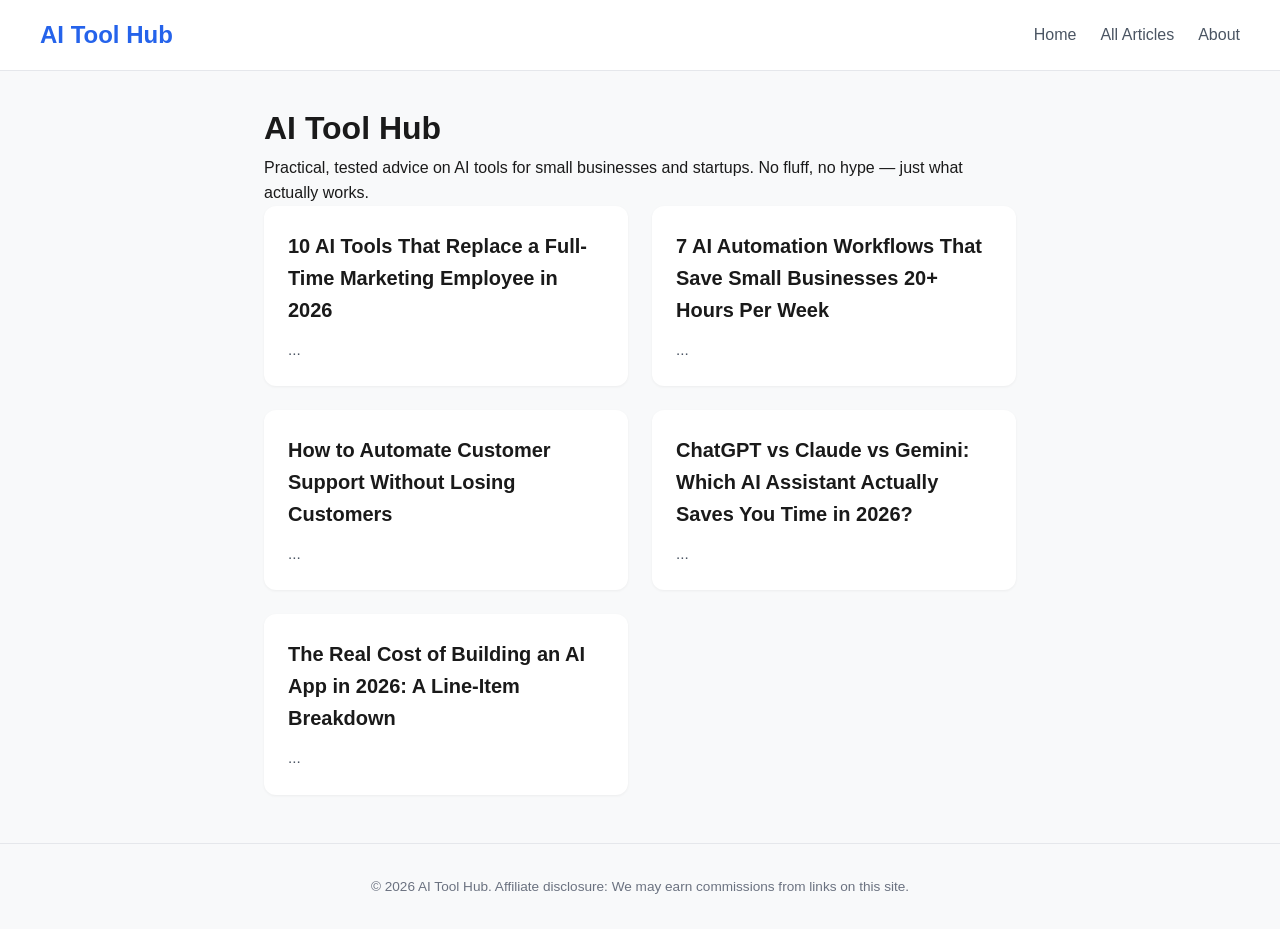
==== public/index.html @ 8a070007 "feat: initial AI Tool Hub site with 5 articles and static site generator" ====
<!DOCTYPE html>
<html lang="en">
<head>
    <meta charset="UTF-8">
    <meta name="viewport" content="width=device-width, initial-scale=1.0">
    <meta name="description" content="Practical AI tool reviews and guides for small businesses">
    <title>AI Tool Hub | AI Tool Hub</title>
    <link rel="stylesheet" href="/static/style.css">
    <!-- Ad placeholder - replace with real ad code once approved -->
</head>
<body>
    <header>
        <nav>
            <a href="/" class="logo">AI Tool Hub</a>
            <div class="nav-links">
                <a href="/">Home</a>
                <a href="/blog">All Articles</a>
                <a href="/about">About</a>
            </div>
        </nav>
    </header>
    <main>
        <h1>AI Tool Hub</h1>
<p>Practical, tested advice on AI tools for small businesses and startups. No fluff, no hype — just what actually works.</p>
<div class="article-grid">
<a href="/blog/10-ai-tools-that-replace-a-full-time-marketing-employee-in-2026.html" class="article-card">
<h2>10 AI Tools That Replace a Full-Time Marketing Employee in 2026</h2>
<div class="meta"></div>
<p>...</p>
</a>
<a href="/blog/7-ai-automation-workflows-that-save-small-businesses-20-hours-per-week.html" class="article-card">
<h2>7 AI Automation Workflows That Save Small Businesses 20+ Hours Per Week</h2>
<div class="meta"></div>
<p>...</p>
</a>
<a href="/blog/how-to-automate-customer-support-without-losing-customers.html" class="article-card">
<h2>How to Automate Customer Support Without Losing Customers</h2>
<div class="meta"></div>
<p>...</p>
</a>
<a href="/blog/chatgpt-vs-claude-vs-gemini-which-ai-assistant-actually-saves-you-time-in-2026.html" class="article-card">
<h2>ChatGPT vs Claude vs Gemini: Which AI Assistant Actually Saves You Time in 2026?</h2>
<div class="meta"></div>
<p>...</p>
</a>
<a href="/blog/the-real-cost-of-building-an-ai-app-in-2026-a-line-item-breakdown.html" class="article-card">
<h2>The Real Cost of Building an AI App in 2026: A Line-Item Breakdown</h2>
<div class="meta"></div>
<p>...</p>
</a>
</div>
    </main>
    <footer>
        <p>&copy; 2026 AI Tool Hub. Affiliate disclosure: We may earn commissions from links on this site.</p>
    </footer>
</body>
</html>
---- static/style.css ----
* {
    margin: 0;
    padding: 0;
    box-sizing: border-box;
}

body {
    font-family: -apple-system, BlinkMacSystemFont, 'Segoe UI', Roboto, sans-serif;
    line-height: 1.6;
    color: #1a1a1a;
    background: #f8f9fa;
}

header {
    background: #fff;
    border-bottom: 1px solid #e5e7eb;
    padding: 1rem 2rem;
    position: sticky;
    top: 0;
    z-index: 100;
}

nav {
    display: flex;
    justify-content: space-between;
    align-items: center;
    max-width: 1200px;
    margin: 0 auto;
}

.logo {
    font-size: 1.5rem;
    font-weight: 700;
    text-decoration: none;
    color: #2563eb;
}

.nav-links {
    display: flex;
    gap: 1.5rem;
}

.nav-links a {
    text-decoration: none;
    color: #4b5563;
    font-weight: 500;
}

.nav-links a:hover {
    color: #2563eb;
}

main {
    max-width: 800px;
    margin: 2rem auto;
    padding: 0 1.5rem;
}

article {
    background: #fff;
    padding: 2.5rem;
    border-radius: 12px;
    box-shadow: 0 1px 3px rgba(0,0,0,0.05);
    margin-bottom: 2rem;
}

article h1 {
    font-size: 2.2rem;
    margin-bottom: 0.5rem;
    line-height: 1.2;
}

article .meta {
    color: #6b7280;
    font-size: 0.9rem;
    margin-bottom: 2rem;
}

article h2 {
    font-size: 1.5rem;
    margin: 2rem 0 1rem;
}

article h3 {
    font-size: 1.2rem;
    margin: 1.5rem 0 0.75rem;
}

article p {
    margin-bottom: 1.25rem;
}

article ul, article ol {
    margin-bottom: 1.25rem;
    padding-left: 2rem;
}

article li {
    margin-bottom: 0.5rem;
}

article img {
    max-width: 100%;
    border-radius: 8px;
    margin: 1.5rem 0;
}

/* Article card grid for blog index */
.article-grid {
    display: grid;
    grid-template-columns: repeat(auto-fill, minmax(350px, 1fr));
    gap: 1.5rem;
}

.article-card {
    background: #fff;
    padding: 1.5rem;
    border-radius: 12px;
    box-shadow: 0 1px 3px rgba(0,0,0,0.05);
    text-decoration: none;
    color: inherit;
    transition: transform 0.15s, box-shadow 0.15s;
}

.article-card:hover {
    transform: translateY(-2px);
    box-shadow: 0 4px 12px rgba(0,0,0,0.1);
}

.article-card h2 {
    font-size: 1.25rem;
    margin-bottom: 0.5rem;
}

.article-card .meta {
    font-size: 0.85rem;
    color: #6b7280;
    margin-bottom: 0.75rem;
}

.article-card p {
    color: #4b5563;
    font-size: 0.95rem;
}

/* Callout box for affiliate links */
.callout {
    background: #eff6ff;
    border-left: 4px solid #2563eb;
    padding: 1rem 1.5rem;
    border-radius: 4px;
    margin: 1.5rem 0;
}

.callout strong {
    color: #2563eb;
}

/* Comparison table */
table {
    width: 100%;
    border-collapse: collapse;
    margin: 1.5rem 0;
}

th, td {
    padding: 0.75rem;
    text-align: left;
    border-bottom: 1px solid #e5e7eb;
}

th {
    background: #f9fafb;
    font-weight: 600;
}

footer {
    text-align: center;
    padding: 2rem;
    color: #6b7280;
    font-size: 0.85rem;
    border-top: 1px solid #e5e7eb;
    margin-top: 3rem;
}

@media (max-width: 640px) {
    article {
        padding: 1.5rem;
    }
    article h1 {
        font-size: 1.6rem;
    }
    .nav-links {
        gap: 1rem;
    }
}
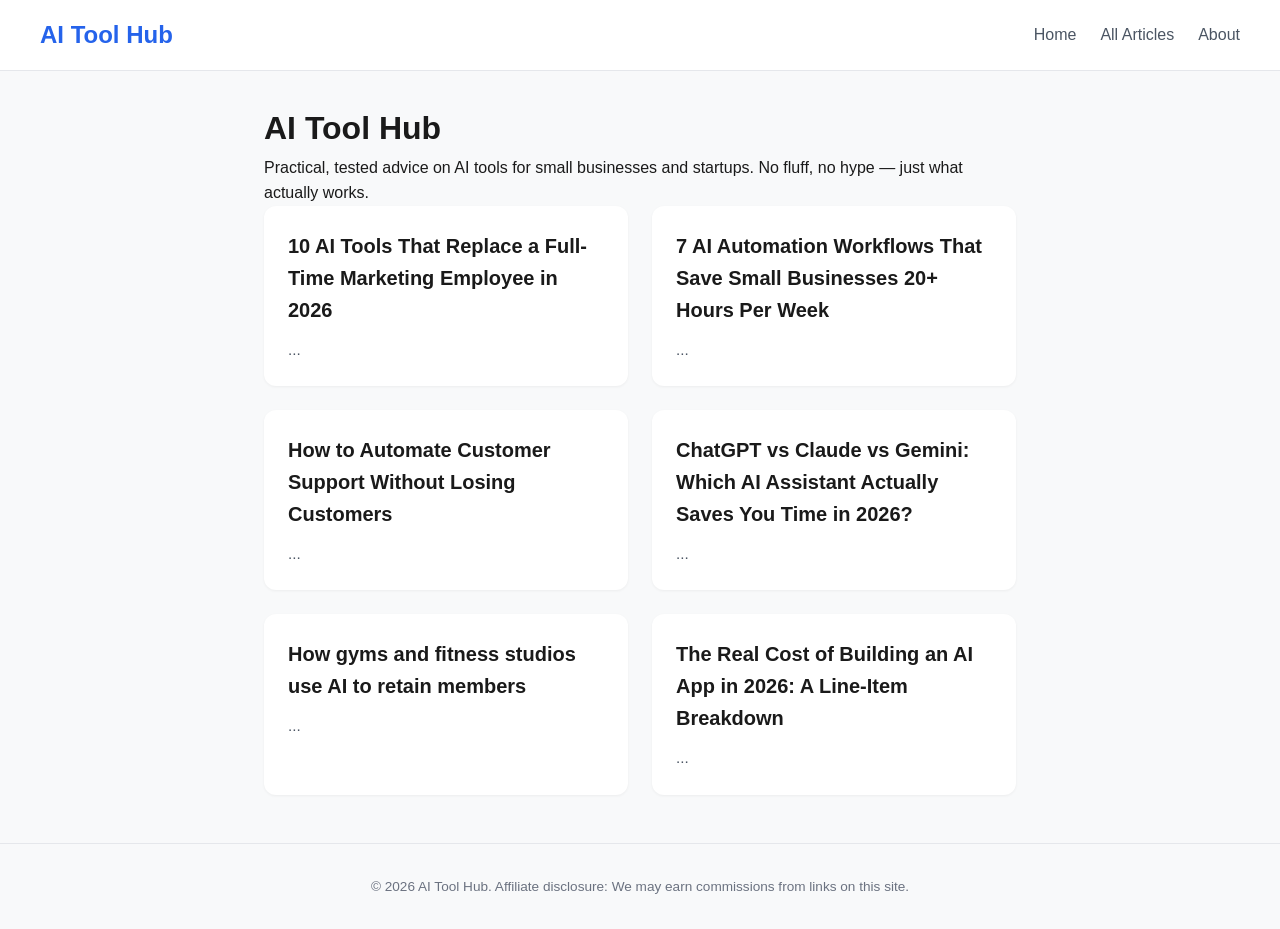
==== commit c723ad87: "content: How gyms and fitness studios use AI to retain members" ====
--- a/public/index.html
+++ b/public/index.html
@@ -43,6 +43,11 @@
 <div class="meta"></div>
 <p>...</p>
 </a>
+<a href="/blog/how-gyms-and-fitness-studios-use-ai-to-retain-members.html" class="article-card">
+<h2>How gyms and fitness studios use AI to retain members</h2>
+<div class="meta"></div>
+<p>...</p>
+</a>
 <a href="/blog/the-real-cost-of-building-an-ai-app-in-2026-a-line-item-breakdown.html" class="article-card">
 <h2>The Real Cost of Building an AI App in 2026: A Line-Item Breakdown</h2>
 <div class="meta"></div>
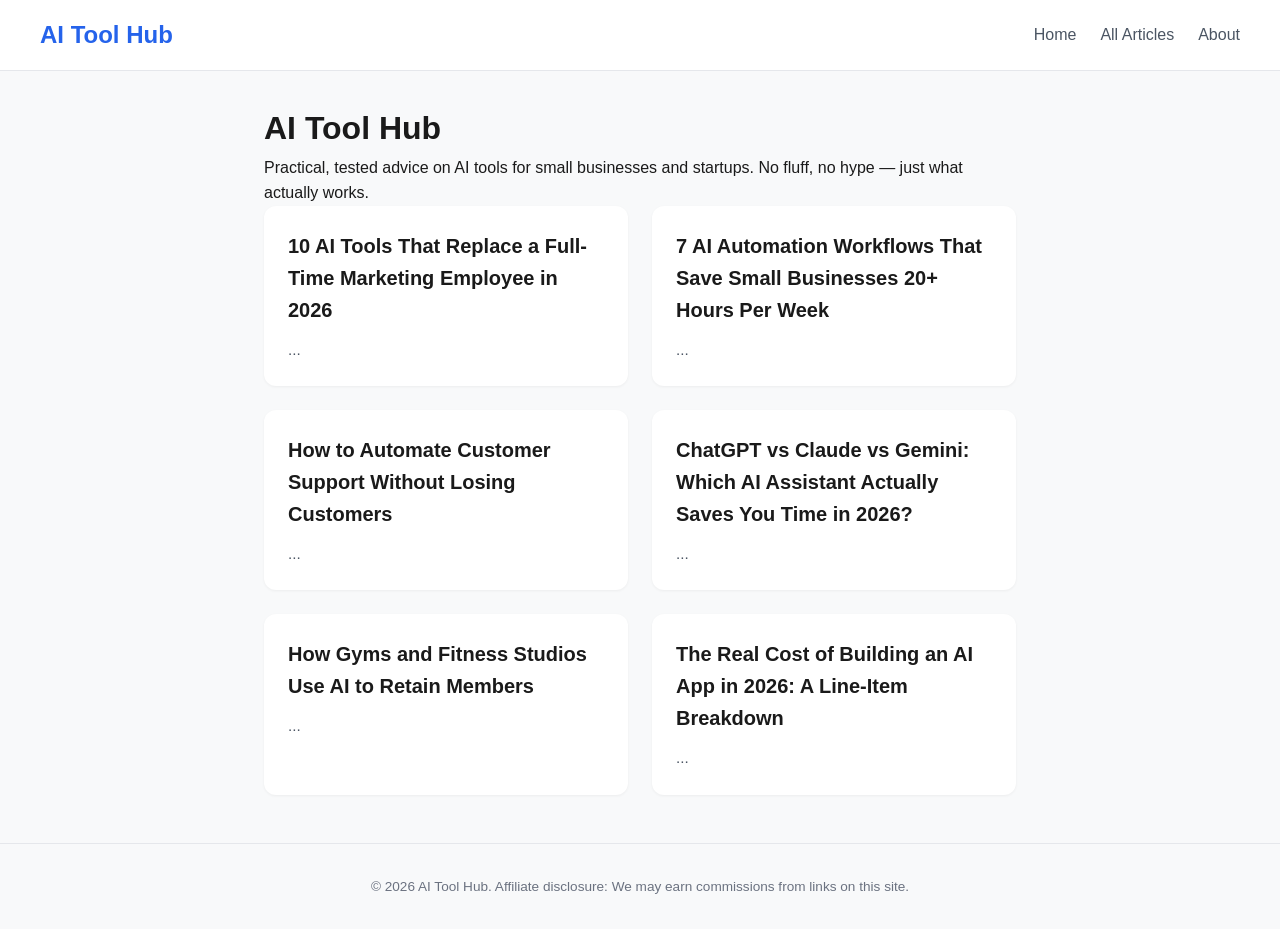
==== commit 143a0313: "content: gym retention article + content pipeline" ====
--- a/public/index.html
+++ b/public/index.html
@@ -44,7 +44,7 @@
 <p>...</p>
 </a>
 <a href="/blog/how-gyms-and-fitness-studios-use-ai-to-retain-members.html" class="article-card">
-<h2>How gyms and fitness studios use AI to retain members</h2>
+<h2>How Gyms and Fitness Studios Use AI to Retain Members</h2>
 <div class="meta"></div>
 <p>...</p>
 </a>
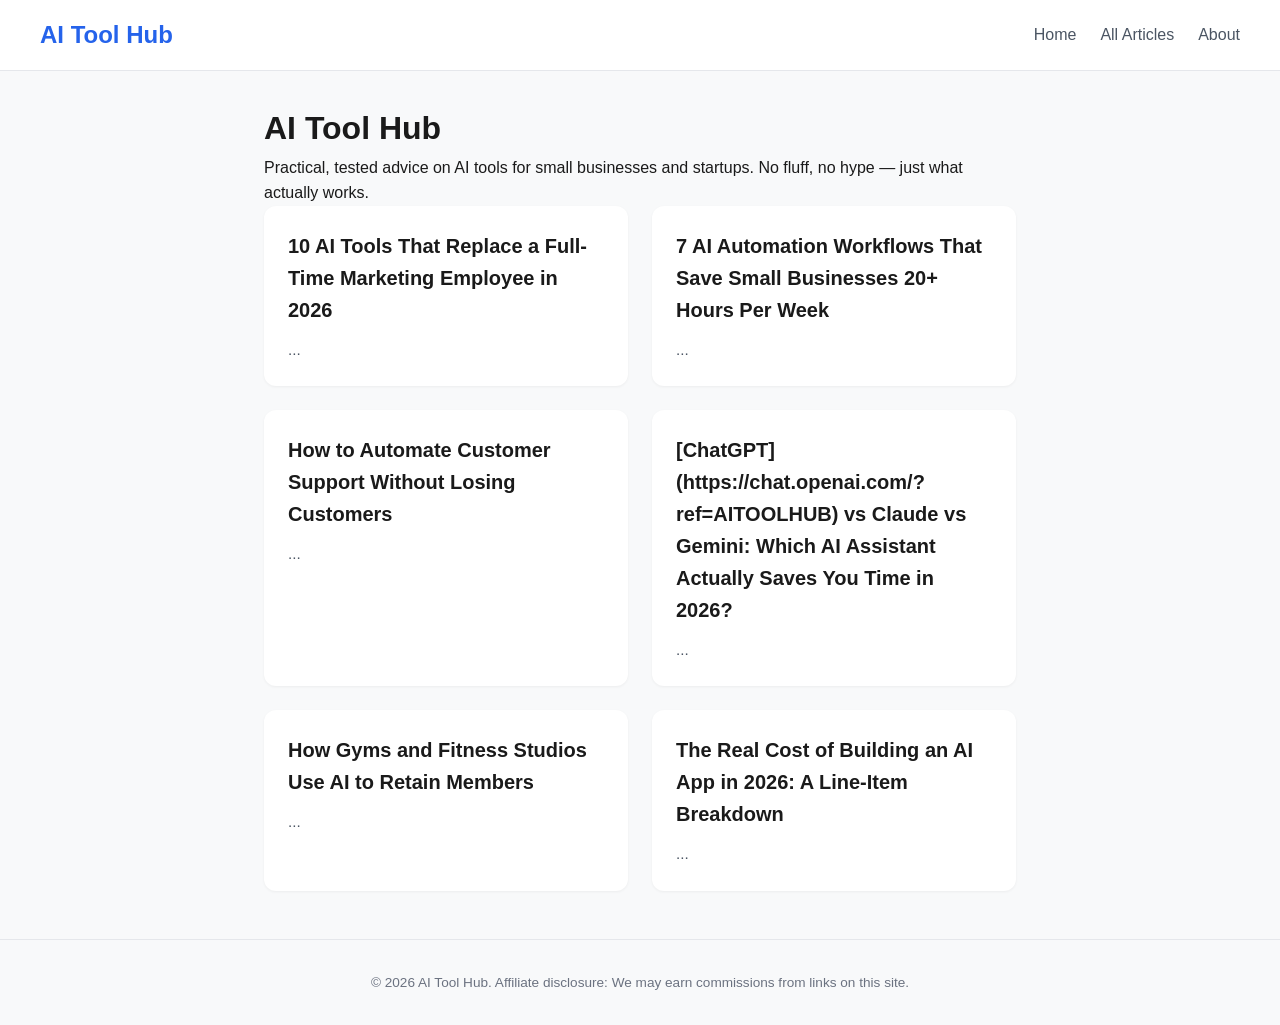
==== commit 0d933d61: "feat: affiliate links injected into articles" ====
--- a/public/index.html
+++ b/public/index.html
@@ -38,8 +38,8 @@
 <div class="meta"></div>
 <p>...</p>
 </a>
-<a href="/blog/chatgpt-vs-claude-vs-gemini-which-ai-assistant-actually-saves-you-time-in-2026.html" class="article-card">
-<h2>ChatGPT vs Claude vs Gemini: Which AI Assistant Actually Saves You Time in 2026?</h2>
+<a href="/blog/chatgpthttpschatopenaicomrefaitoolhub-vs-claude-vs-gemini-which-ai-assistant-actually-saves-you-time-in-2026.html" class="article-card">
+<h2>[ChatGPT](https://chat.openai.com/?ref=AITOOLHUB) vs Claude vs Gemini: Which AI Assistant Actually Saves You Time in 2026?</h2>
 <div class="meta"></div>
 <p>...</p>
 </a>
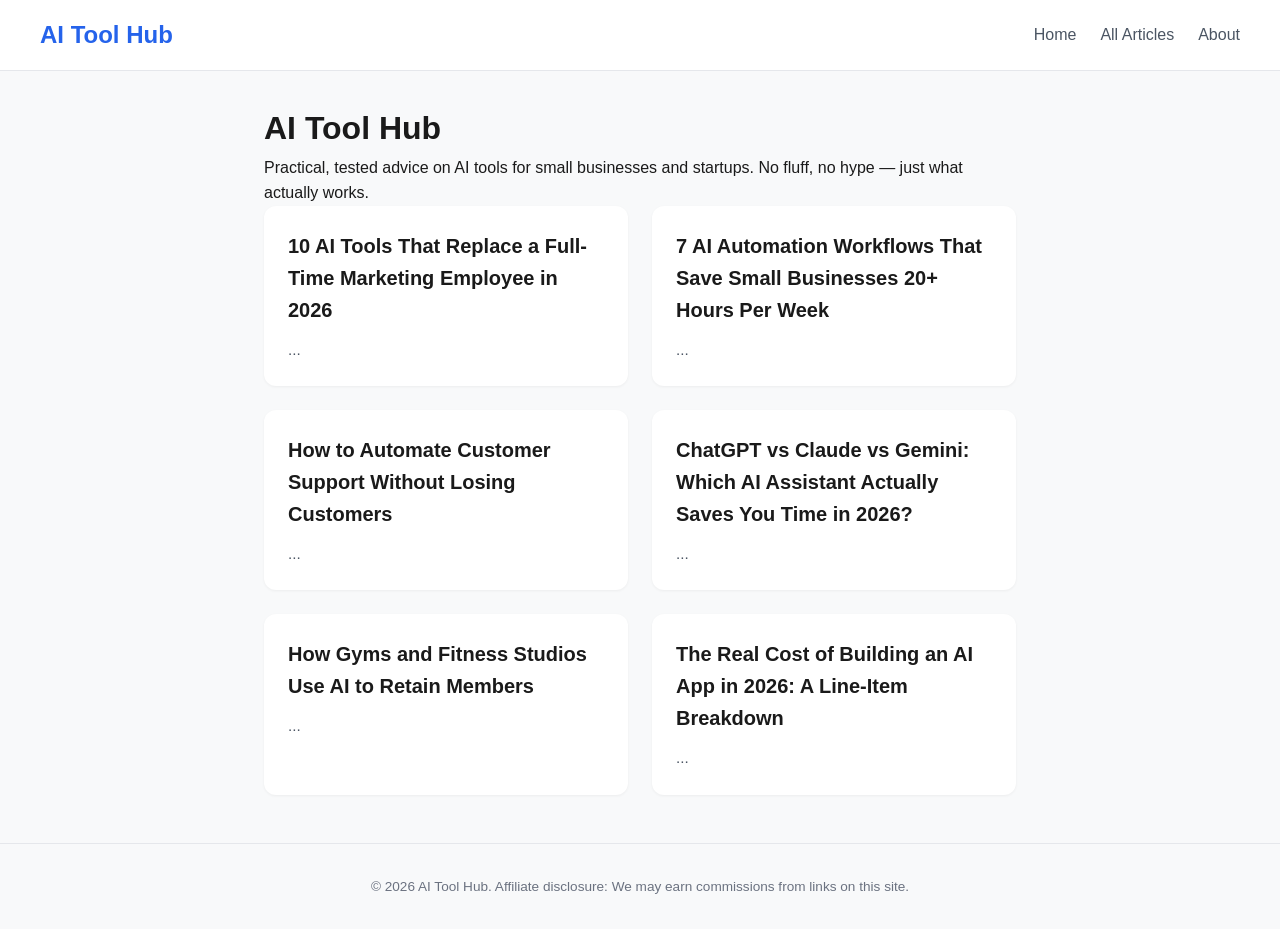
==== commit e8294138: "fix: affiliate injection skips title/frontmatter, fix corrupted slug" ====
--- a/public/index.html
+++ b/public/index.html
@@ -38,8 +38,8 @@
 <div class="meta"></div>
 <p>...</p>
 </a>
-<a href="/blog/chatgpthttpschatopenaicomrefaitoolhub-vs-claude-vs-gemini-which-ai-assistant-actually-saves-you-time-in-2026.html" class="article-card">
-<h2>[ChatGPT](https://chat.openai.com/?ref=AITOOLHUB) vs Claude vs Gemini: Which AI Assistant Actually Saves You Time in 2026?</h2>
+<a href="/blog/chatgpt-vs-claude-vs-gemini-which-ai-assistant-actually-saves-you-time-in-2026.html" class="article-card">
+<h2>ChatGPT vs Claude vs Gemini: Which AI Assistant Actually Saves You Time in 2026?</h2>
 <div class="meta"></div>
 <p>...</p>
 </a>
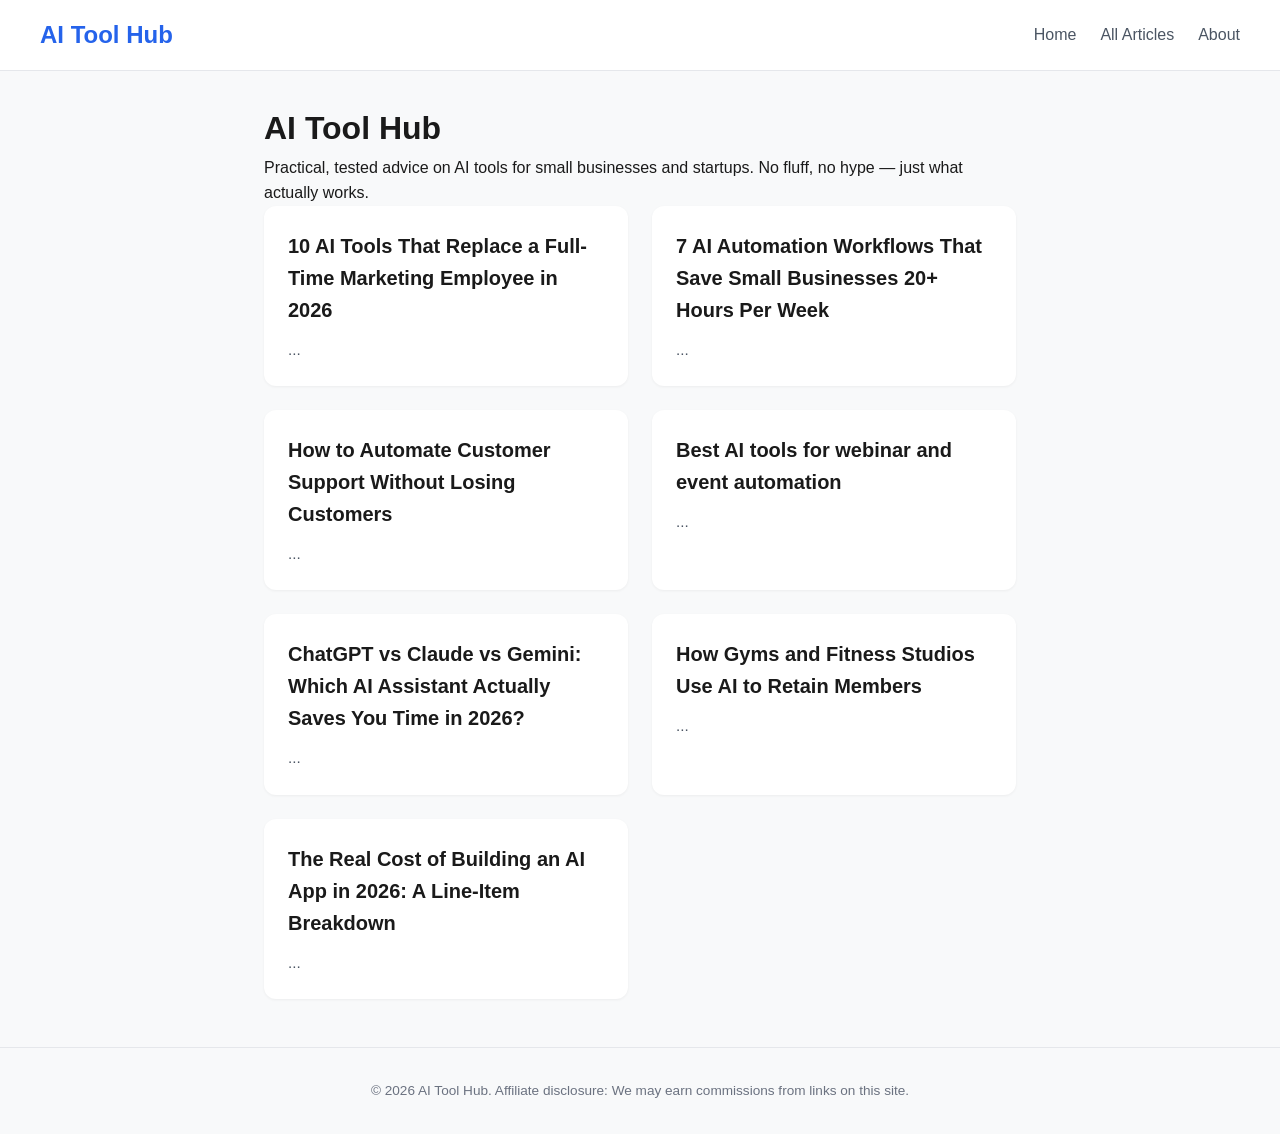
==== commit a40be925: "content: Best AI tools for webinar and event automation" ====
--- a/public/index.html
+++ b/public/index.html
@@ -5,17 +5,17 @@
     <meta name="viewport" content="width=device-width, initial-scale=1.0">
     <meta name="description" content="Practical AI tool reviews and guides for small businesses">
     <title>AI Tool Hub | AI Tool Hub</title>
-    <link rel="stylesheet" href="/static/style.css">
+    <link rel="stylesheet" href="static/style.css">
     <!-- Ad placeholder - replace with real ad code once approved -->
 </head>
 <body>
     <header>
         <nav>
-            <a href="/" class="logo">AI Tool Hub</a>
+            <a href="index.html" class="logo">AI Tool Hub</a>
             <div class="nav-links">
-                <a href="/">Home</a>
-                <a href="/blog">All Articles</a>
-                <a href="/about">About</a>
+                <a href="index.html">Home</a>
+                <a href="blog/index.html">All Articles</a>
+                <a href="about.html">About</a>
             </div>
         </nav>
     </header>
@@ -23,32 +23,37 @@
         <h1>AI Tool Hub</h1>
 <p>Practical, tested advice on AI tools for small businesses and startups. No fluff, no hype — just what actually works.</p>
 <div class="article-grid">
-<a href="/blog/10-ai-tools-that-replace-a-full-time-marketing-employee-in-2026.html" class="article-card">
+<a href="blog/10-ai-tools-that-replace-a-full-time-marketing-employee-in-2026.html" class="article-card">
 <h2>10 AI Tools That Replace a Full-Time Marketing Employee in 2026</h2>
 <div class="meta"></div>
 <p>...</p>
 </a>
-<a href="/blog/7-ai-automation-workflows-that-save-small-businesses-20-hours-per-week.html" class="article-card">
+<a href="blog/7-ai-automation-workflows-that-save-small-businesses-20-hours-per-week.html" class="article-card">
 <h2>7 AI Automation Workflows That Save Small Businesses 20+ Hours Per Week</h2>
 <div class="meta"></div>
 <p>...</p>
 </a>
-<a href="/blog/how-to-automate-customer-support-without-losing-customers.html" class="article-card">
+<a href="blog/how-to-automate-customer-support-without-losing-customers.html" class="article-card">
 <h2>How to Automate Customer Support Without Losing Customers</h2>
 <div class="meta"></div>
 <p>...</p>
 </a>
-<a href="/blog/chatgpt-vs-claude-vs-gemini-which-ai-assistant-actually-saves-you-time-in-2026.html" class="article-card">
+<a href="blog/best-ai-tools-for-webinar-and-event-automation.html" class="article-card">
+<h2>Best AI tools for webinar and event automation</h2>
+<div class="meta"></div>
+<p>...</p>
+</a>
+<a href="blog/chatgpt-vs-claude-vs-gemini-which-ai-assistant-actually-saves-you-time-in-2026.html" class="article-card">
 <h2>ChatGPT vs Claude vs Gemini: Which AI Assistant Actually Saves You Time in 2026?</h2>
 <div class="meta"></div>
 <p>...</p>
 </a>
-<a href="/blog/how-gyms-and-fitness-studios-use-ai-to-retain-members.html" class="article-card">
+<a href="blog/how-gyms-and-fitness-studios-use-ai-to-retain-members.html" class="article-card">
 <h2>How Gyms and Fitness Studios Use AI to Retain Members</h2>
 <div class="meta"></div>
 <p>...</p>
 </a>
-<a href="/blog/the-real-cost-of-building-an-ai-app-in-2026-a-line-item-breakdown.html" class="article-card">
+<a href="blog/the-real-cost-of-building-an-ai-app-in-2026-a-line-item-breakdown.html" class="article-card">
 <h2>The Real Cost of Building an AI App in 2026: A Line-Item Breakdown</h2>
 <div class="meta"></div>
 <p>...</p>
--- a/public/static/style.css
+++ b/public/static/style.css
@@ -0,0 +1,196 @@
+* {
+    margin: 0;
+    padding: 0;
+    box-sizing: border-box;
+}
+
+body {
+    font-family: -apple-system, BlinkMacSystemFont, 'Segoe UI', Roboto, sans-serif;
+    line-height: 1.6;
+    color: #1a1a1a;
+    background: #f8f9fa;
+}
+
+header {
+    background: #fff;
+    border-bottom: 1px solid #e5e7eb;
+    padding: 1rem 2rem;
+    position: sticky;
+    top: 0;
+    z-index: 100;
+}
+
+nav {
+    display: flex;
+    justify-content: space-between;
+    align-items: center;
+    max-width: 1200px;
+    margin: 0 auto;
+}
+
+.logo {
+    font-size: 1.5rem;
+    font-weight: 700;
+    text-decoration: none;
+    color: #2563eb;
+}
+
+.nav-links {
+    display: flex;
+    gap: 1.5rem;
+}
+
+.nav-links a {
+    text-decoration: none;
+    color: #4b5563;
+    font-weight: 500;
+}
+
+.nav-links a:hover {
+    color: #2563eb;
+}
+
+main {
+    max-width: 800px;
+    margin: 2rem auto;
+    padding: 0 1.5rem;
+}
+
+article {
+    background: #fff;
+    padding: 2.5rem;
+    border-radius: 12px;
+    box-shadow: 0 1px 3px rgba(0,0,0,0.05);
+    margin-bottom: 2rem;
+}
+
+article h1 {
+    font-size: 2.2rem;
+    margin-bottom: 0.5rem;
+    line-height: 1.2;
+}
+
+article .meta {
+    color: #6b7280;
+    font-size: 0.9rem;
+    margin-bottom: 2rem;
+}
+
+article h2 {
+    font-size: 1.5rem;
+    margin: 2rem 0 1rem;
+}
+
+article h3 {
+    font-size: 1.2rem;
+    margin: 1.5rem 0 0.75rem;
+}
+
+article p {
+    margin-bottom: 1.25rem;
+}
+
+article ul, article ol {
+    margin-bottom: 1.25rem;
+    padding-left: 2rem;
+}
+
+article li {
+    margin-bottom: 0.5rem;
+}
+
+article img {
+    max-width: 100%;
+    border-radius: 8px;
+    margin: 1.5rem 0;
+}
+
+/* Article card grid for blog index */
+.article-grid {
+    display: grid;
+    grid-template-columns: repeat(auto-fill, minmax(350px, 1fr));
+    gap: 1.5rem;
+}
+
+.article-card {
+    background: #fff;
+    padding: 1.5rem;
+    border-radius: 12px;
+    box-shadow: 0 1px 3px rgba(0,0,0,0.05);
+    text-decoration: none;
+    color: inherit;
+    transition: transform 0.15s, box-shadow 0.15s;
+}
+
+.article-card:hover {
+    transform: translateY(-2px);
+    box-shadow: 0 4px 12px rgba(0,0,0,0.1);
+}
+
+.article-card h2 {
+    font-size: 1.25rem;
+    margin-bottom: 0.5rem;
+}
+
+.article-card .meta {
+    font-size: 0.85rem;
+    color: #6b7280;
+    margin-bottom: 0.75rem;
+}
+
+.article-card p {
+    color: #4b5563;
+    font-size: 0.95rem;
+}
+
+/* Callout box for affiliate links */
+.callout {
+    background: #eff6ff;
+    border-left: 4px solid #2563eb;
+    padding: 1rem 1.5rem;
+    border-radius: 4px;
+    margin: 1.5rem 0;
+}
+
+.callout strong {
+    color: #2563eb;
+}
+
+/* Comparison table */
+table {
+    width: 100%;
+    border-collapse: collapse;
+    margin: 1.5rem 0;
+}
+
+th, td {
+    padding: 0.75rem;
+    text-align: left;
+    border-bottom: 1px solid #e5e7eb;
+}
+
+th {
+    background: #f9fafb;
+    font-weight: 600;
+}
+
+footer {
+    text-align: center;
+    padding: 2rem;
+    color: #6b7280;
+    font-size: 0.85rem;
+    border-top: 1px solid #e5e7eb;
+    margin-top: 3rem;
+}
+
+@media (max-width: 640px) {
+    article {
+        padding: 1.5rem;
+    }
+    article h1 {
+        font-size: 1.6rem;
+    }
+    .nav-links {
+        gap: 1rem;
+    }
+}
